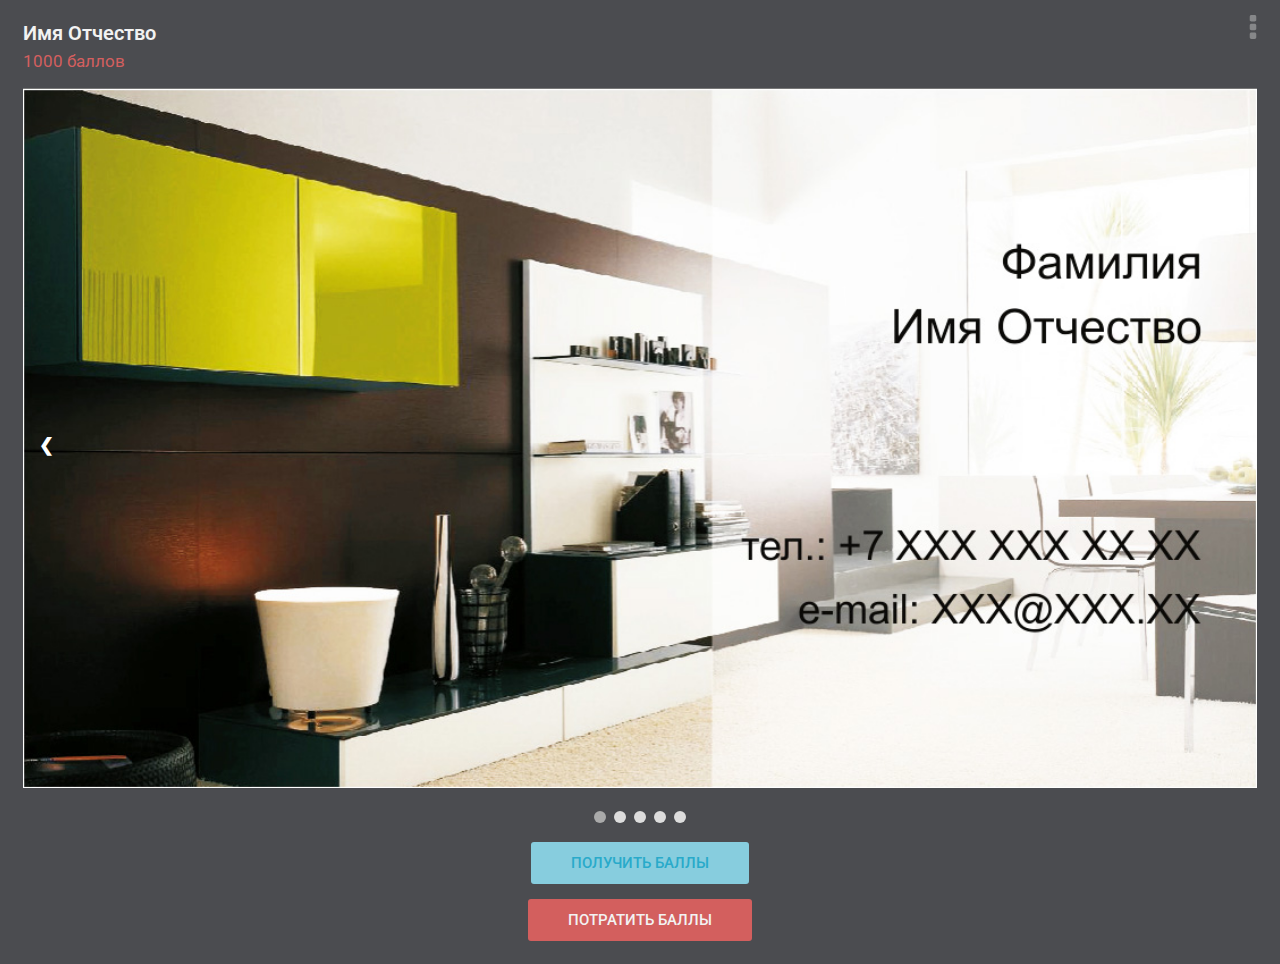
==== index.html @ 9e69572c "Update index.html" ====
<!DOCTYPE HTML>
<html>
<head>
	<link rel="stylesheet" href="style.css" type="text/css"/>
	<link href="https://fonts.googleapis.com/css?family=Roboto:300,400,500,700" rel="stylesheet">
	<meta http-equiv="Content-Type" content="text/html; charset=utf-8">
	<meta name="viewport" content="width=device-width, initial-scale=1.0">
	<title>Главная</title>
</head>
<body>
	<div class="hd">
		<div class="hd-submenu"><img src="images/submenu.svg"></div>
		<div class="hd-cont">
			<div class="hd-fio">Имя Отчество</div>
			<div class="hd-bals">1000 баллов</div>
		</div>
	</div>
	<div class="content">
		<div class="slider">
			<div class="item">
				<img src="images/slide-1.jpg" alt="">
				<div class="slideText"></div>
			</div>
			<div class="item">
				<img src="images/slide-2.jpg" alt="">
				<div class="slideText"></div>
			</div>
			<div class="item">
				<img src="images/slide-3.jpg" alt="">
				<div class="slideText"></div>
			</div>
			<div class="item">
				<img src="images/slide-4.jpg" alt="">
				<div class="slideText"></div>
			</div>
			<div class="item">
				<img src="images/slide-5.jpg" alt="">
				<div class="slideText"></div>
			</div>
			<a class="prev" onclick="minusSlide()">&#10094;</a>
			<a class="next" onclick="plusSlide()">&#10095;</a>
		</div>
		<div class="slider-dots">
			<span class="slider-dots_item" onclick="currentSlide(1)"></span> 
			<span class="slider-dots_item" onclick="currentSlide(2)"></span> 
			<span class="slider-dots_item" onclick="currentSlide(3)"></span> 
			<span class="slider-dots_item" onclick="currentSlide(4)"></span>
			<span class="slider-dots_item" onclick="currentSlide(5)"></span>
		</div>
		<div class="balls">
			<div class="sub"><input class="btn btn-save" type="submit" value="Получить баллы"></div>
			<div class="sub"><input class="btn btn-sub" type="submit" value="Потратить баллы"></div>
		</div>
	</div>
	<script src="js/slider.js"></script>
</body>
</html>
---- style.css ----
* {
    box-sizing: border-box;
}
body {
    background: #4b4c50;
    padding: 15px;
    color: #f2f2f2;
    font-size: 17px;
    font-weight: 400;
    font-family: 'Roboto', sans-serif;
}
a {
    color: #f2f2f2;
    text-decoration: none;
}
.hd {
    border-bottom: 1px solid #777;
}
.hd-submenu {
    position: absolute;
    right: 15px;
    top: 15px;
}
.hd-submenu img {
    width: 24px;
    z-index: 1;
}
.hd-img img {
    width: 100px;
    float: left;
    border-radius: 50px;
    padding-right: 15px;
}
.hd-cont {
    padding-bottom: 12px;
}
.hd-status,
.hd-adm {
    color: #d35f5f;
    text-transform: uppercase;
    font-weight: 500;
    margin-bottom: 5px;
}
.hd-fio, 
.hd-org,
.hd-title {
    font-size: 20px;
    line-height: 1;
    font-weight: 600;
    margin-bottom: 8px;
}
.hd-id,
.hd-vd {
    color: #87cdde;
    text-transform: uppercase;
    margin-bottom: 5px;
}
.hd-bals {
    color: #d35f5f;
    margin-bottom: 5px;
}
.lst-menu {
    font-weight: 500;
}
.lst-menu div {
    border-bottom: 1px solid #777;
    padding: 15px 0 15px 35px;
    font-size: 18px;
}
.lst-menu .ld {
    background: url(images/user.svg) no-repeat 0;
    background-size: 24px;
}
.lst-menu .hb {
    background: url(images/history.svg) no-repeat 0;
    background-size: 24px;
}
.lst-menu .hv {
    background: url(images/visits.svg) no-repeat 0;
    background-size: 24px;
}
.lst-menu .ofu {
    background: url(images/note.svg) no-repeat 0;
    background-size: 24px;
}
.lst-menu .inf {
    background: url(images/addfr.svg) no-repeat 0;
    background-size: 24px;
}
.lst-menu .ino {
    background: url(images/addorg.svg) no-repeat 0;
    background-size: 24px;
}
.lst-menu .gb {
    background: url(images/gift.svg) no-repeat 0;
    background-size: 24px;
}
.lst-menu .pr {
    background: url(images/info.svg) no-repeat 0;
    background-size: 24px;
}
.lst-menu .ofz {
    background: url(images/shopping-cart.svg) no-repeat 0;
    background-size: 24px;
}
.lst-menu .oplb {
    background: url(images/gift-card.svg) no-repeat 0;
    background-size: 24px;
}
.lst-menu .oform {
    background: url(images/shield.svg) no-repeat 0;
    background-size: 24px;
}
.lst-menu .podt {
    background: url(images/checked.svg) no-repeat 0;
    background-size: 24px;
}
input {
    border: 1px solid #777;
    padding: 10px 12px 10px 40px;
    font-size: 18px;
    width: 100%;
    margin: -1px 0px 15px;
    border-radius: 3px;
    color: #f2f2f2;
}
input.idcl,
input.fname,
input.lname,
input.mname  {
    background: url(images/user.svg) no-repeat 5px;
    background-size: 24px;
}
input.phone {
    background: url(images/phone.svg) no-repeat 5px;
    background-size: 24px;
}
input.email {
    background: url(images/email.svg) no-repeat 5px;
    background-size: 24px;
}
input.city {
    background: url(images/map.svg) no-repeat 5px;
    background-size: 24px;
}
input.distr {
    background: url(images/build.svg) no-repeat 5px;
    background-size: 24px;
}
input.calendar {
    background: url(images/calendar.svg) no-repeat 5px;
    background-size: 24px;
    color: #757575;
    font-family: inherit;
}
input.summ {
    background: url(images/wallet.svg) no-repeat 5px;
    background-size: 24px;
}
input.oplb {
    height: 20px;
    width: 20px;
    margin: 0px 5px 19px 2px;
}
span.oplb {
    position: absolute;
    margin-left: 10px;
    margin-top: 1px;
}
span.dig {
    color: #d35f5f;
}
input.sms {
    background: url(images/sms.svg) no-repeat 5px;
    background-size: 24px;
}
div.insms {
    margin-bottom: 30px;
}
.insms a{
    font-size: 14px;
    font-weight: 400;
    color: #87cdde;
    border-bottom: 1px dotted; 
}
div.sub {
    text-align: center;
    margin-top: 15px;
}
input.btn {
    padding: 12px 40px;
    font-size: 15px;
    font-weight: 500;
    text-transform: uppercase;
    font-family: inherit;
    border: none;
    border-radius: 3px;
    cursor: pointer;
    width: auto;
    margin: 0;
}
.btn-sub {
    background: #d35f5e;
    color: #f2f2f2;
}
.btn-save {
    background: #87cdde;
    color: #29aaca;
}
input.btn:hover {
    opacity: 0.9;
}

/*Слайдер*/
.slider{
    max-width: 100%;
    position: relative;
    margin: auto;
    height: auto;
    margin-bottom: 15px;
}
.slider .item img {
    object-fit: cover;
    width: 100%;
    height: auto;
    border: none !important;
    box-shadow: none !important;
}
.slider .prev, .slider .next {
    cursor: pointer;
    position: absolute;
    top: 0;
    top: 50%;
    width: auto;
    margin-top: -22px;
    padding: 16px;
    color: white;
    font-weight: bold;
    font-size: 18px;
    transition: 0.6s ease;
    border-radius: 0 3px 3px 0;
}
.slider .next {
    right: 0;
    border-radius: 3px 0 0 3px;
}
.slider .prev:hover,
.slider .next:hover {
    background-color: rgba(0, 0, 0, 0.8);
}
.slideText {
    position: absolute;
    color: #fff;
    font-size: 35px;
    left: 50%;
    top: 50%;
    transform: translate(-50%, -50%);
    text-shadow: 1px 1px 1px #000, 0 0 1em #000;
}
.slider-dots {
    text-align: center;
}
.slider-dots_item{
    cursor: pointer;
    height: 12px;
    width: 12px;
    margin: 0 2px;
    background-color: #ddd;
    border-radius: 50%;
    display: inline-block;
    transition: background-color 0.6s ease;
}
.active,
.slider-dots_item:hover {
    background-color: #aaa;
}
.slider .item {
    -webkit-animation-name: fade;
    -webkit-animation-duration: 1.5s;
    animation-name: fade;
    animation-duration: 1.5s;
}
@-webkit-keyframes fade {
    from {
        opacity: .4
    }
    to {
        opacity: 1
    }
}
@keyframes fade {
    from {
        opacity: .4
    }
    to {
        opacity: 1
    }
}
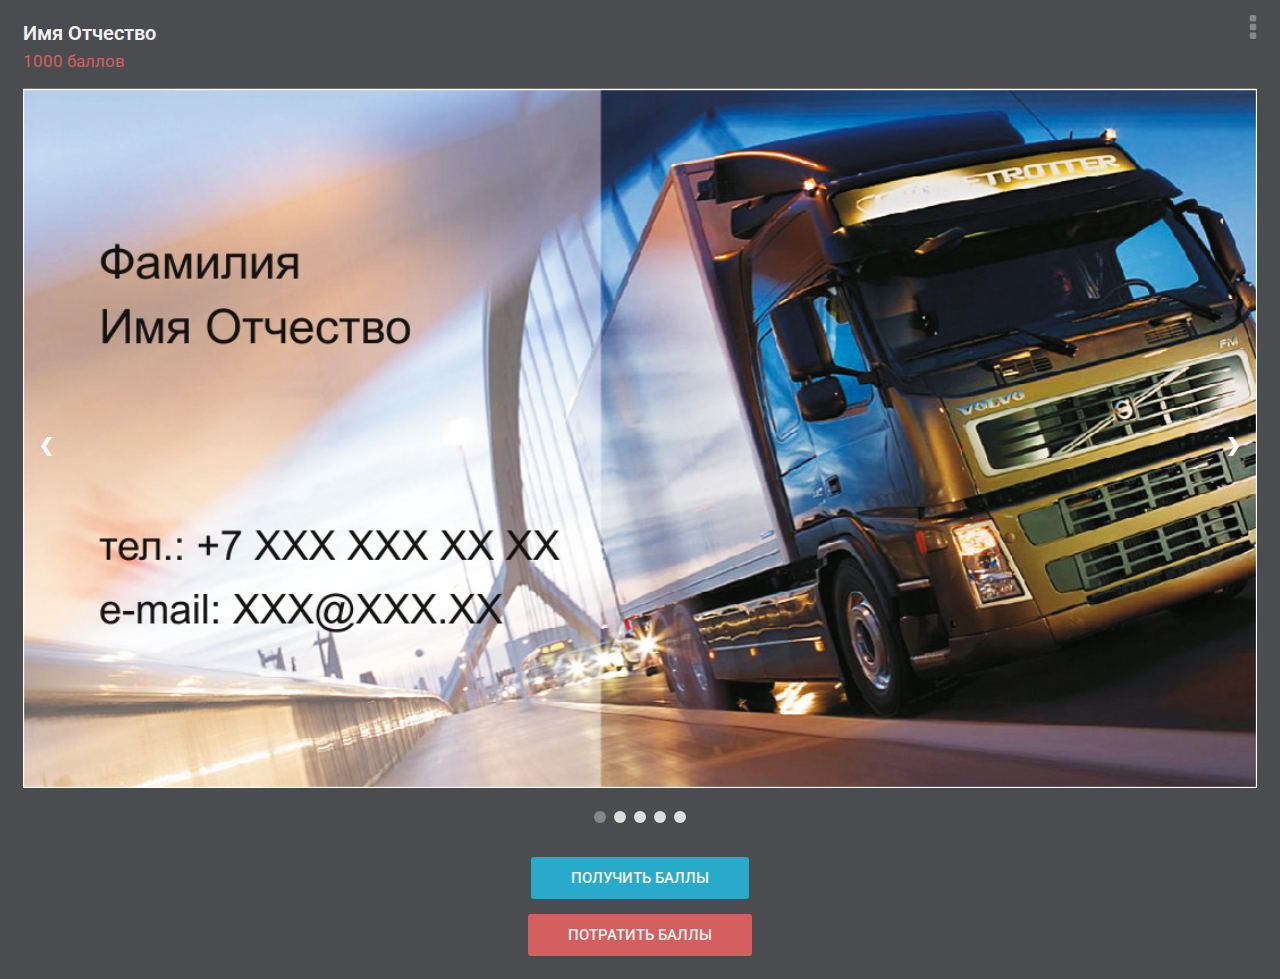
==== commit b0b7c6d7: "up" ====
--- a/index.html
+++ b/index.html
@@ -47,7 +47,7 @@
 			<span class="slider-dots_item" onclick="currentSlide(4)"></span>
 			<span class="slider-dots_item" onclick="currentSlide(5)"></span>
 		</div>
-		<div class="balls">
+		<div class="btn-balls">
 			<div class="sub"><input class="btn btn-save" type="submit" value="Получить баллы"></div>
 			<div class="sub"><input class="btn btn-sub" type="submit" value="Потратить баллы"></div>
 		</div>
--- a/style.css
+++ b/style.css
@@ -199,13 +199,16 @@
     width: auto;
     margin: 0;
 }
+.btn-balls {
+    margin-top: 30px;
+}
 .btn-sub {
     background: #d35f5e;
     color: #f2f2f2;
 }
 .btn-save {
-    background: #87cdde;
-    color: #29aaca;
+    background: #29aaca;
+    color: #f2f2f2;
 }
 input.btn:hover {
     opacity: 0.9;
@@ -272,7 +275,7 @@
 }
 .active,
 .slider-dots_item:hover {
-    background-color: #aaa;
+    background-color: #868789;
 }
 .slider .item {
     -webkit-animation-name: fade;
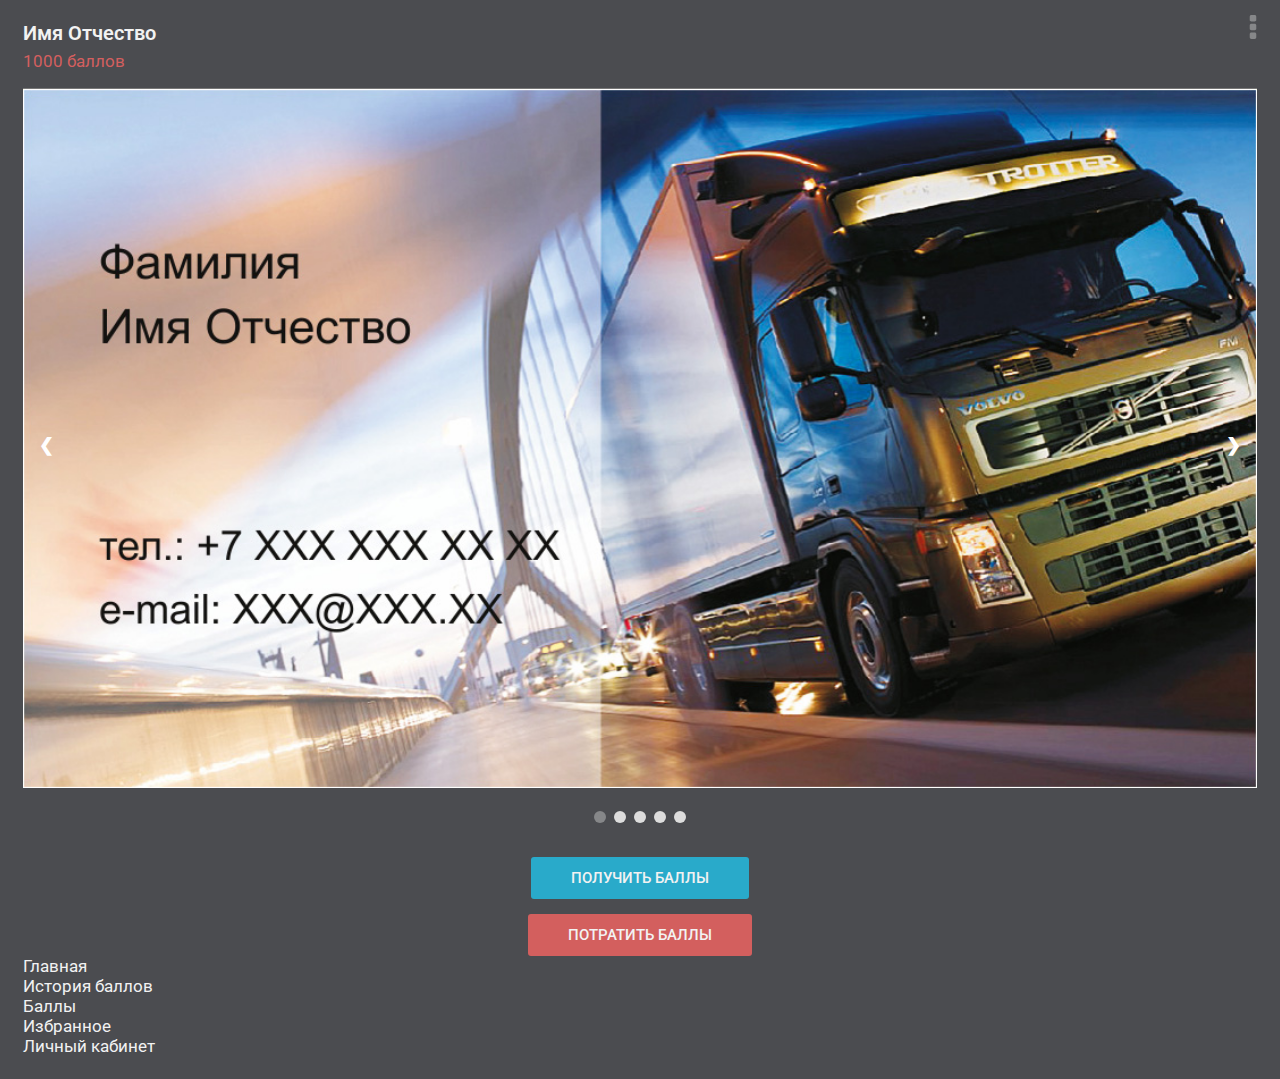
==== commit 0027f502: "up" ====
--- a/index.html
+++ b/index.html
@@ -51,6 +51,13 @@
 			<div class="sub"><input class="btn btn-save" type="submit" value="Получить баллы"></div>
 			<div class="sub"><input class="btn btn-sub" type="submit" value="Потратить баллы"></div>
 		</div>
+		<div class="bottom-menu">
+			<div class="home"><a href="#">Главная</a></div>
+			<div class="vis"><a href="#">История баллов</a></div>
+			<div class="balls"><a href="#">Баллы</a></div>
+			<div class="fav"><a href="#">Избранное</a></div>
+			<div class="lk"><a href="#">Личный кабинет</a></div>
+		</div>
 	</div>
 	<script src="js/slider.js"></script>
 </body>
--- a/style.css
+++ b/style.css
@@ -114,6 +114,12 @@
 .lst-menu .podt {
     background: url(images/checked.svg) no-repeat 0;
     background-size: 24px;
+}
+.bottom-menu {
+
+}
+.bottom-menu .home {
+    
 }
 input {
     border: 1px solid #777;
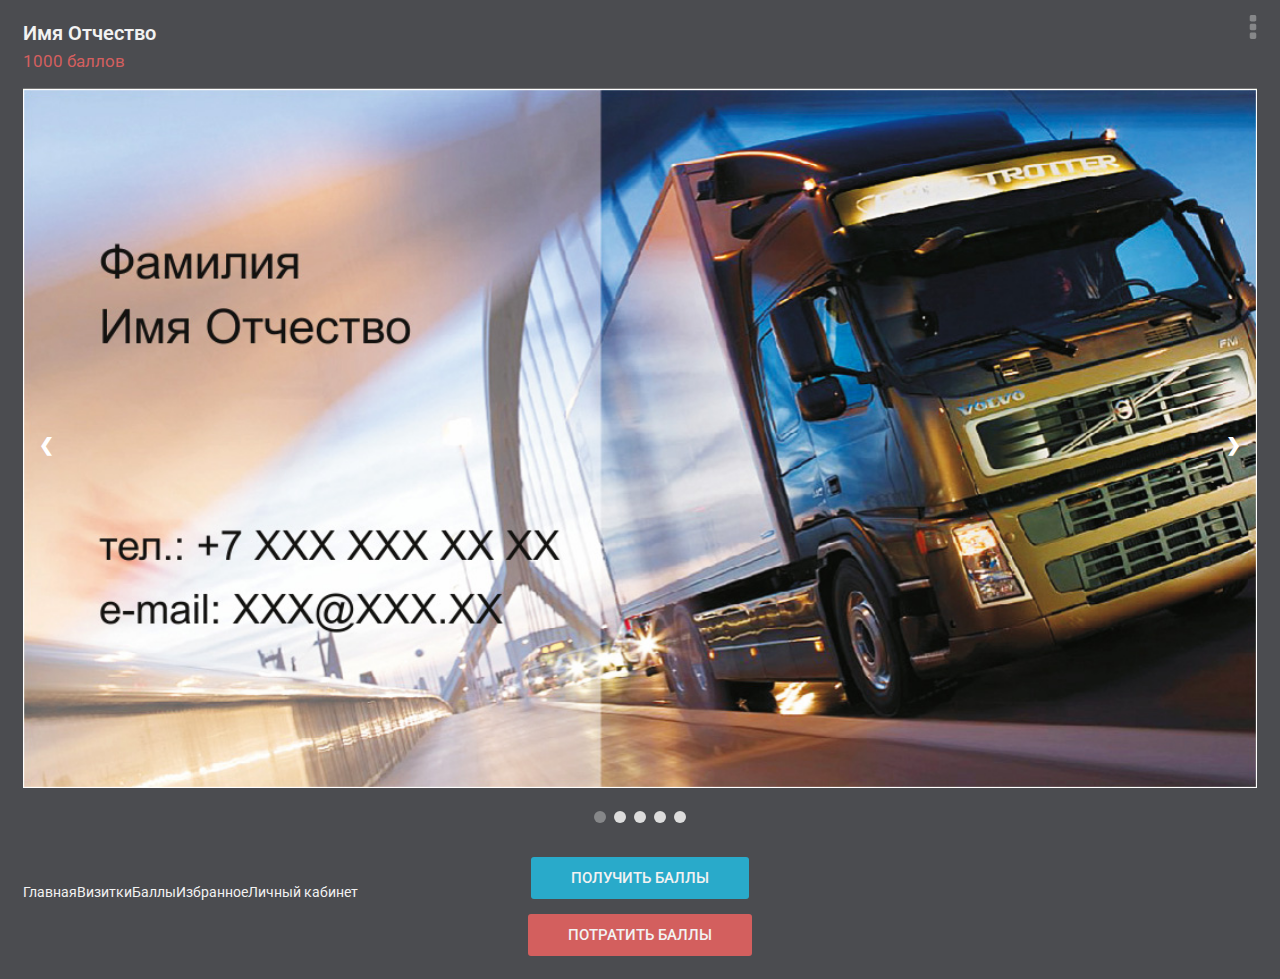
==== commit 6d125ae1: "up" ====
--- a/index.html
+++ b/index.html
@@ -53,7 +53,7 @@
 		</div>
 		<div class="bottom-menu">
 			<div class="home"><a href="#">Главная</a></div>
-			<div class="vis"><a href="#">История баллов</a></div>
+			<div class="vis"><a href="#">Визитки</a></div>
 			<div class="balls"><a href="#">Баллы</a></div>
 			<div class="fav"><a href="#">Избранное</a></div>
 			<div class="lk"><a href="#">Личный кабинет</a></div>
--- a/style.css
+++ b/style.css
@@ -116,10 +116,16 @@
     background-size: 24px;
 }
 .bottom-menu {
+    position: absolute;
+    bottom: 0px;
+    display: inline-flex;
+    font-size: 14px;
+}
+.bottom-menu div {
 
 }
 .bottom-menu .home {
-    
+
 }
 input {
     border: 1px solid #777;
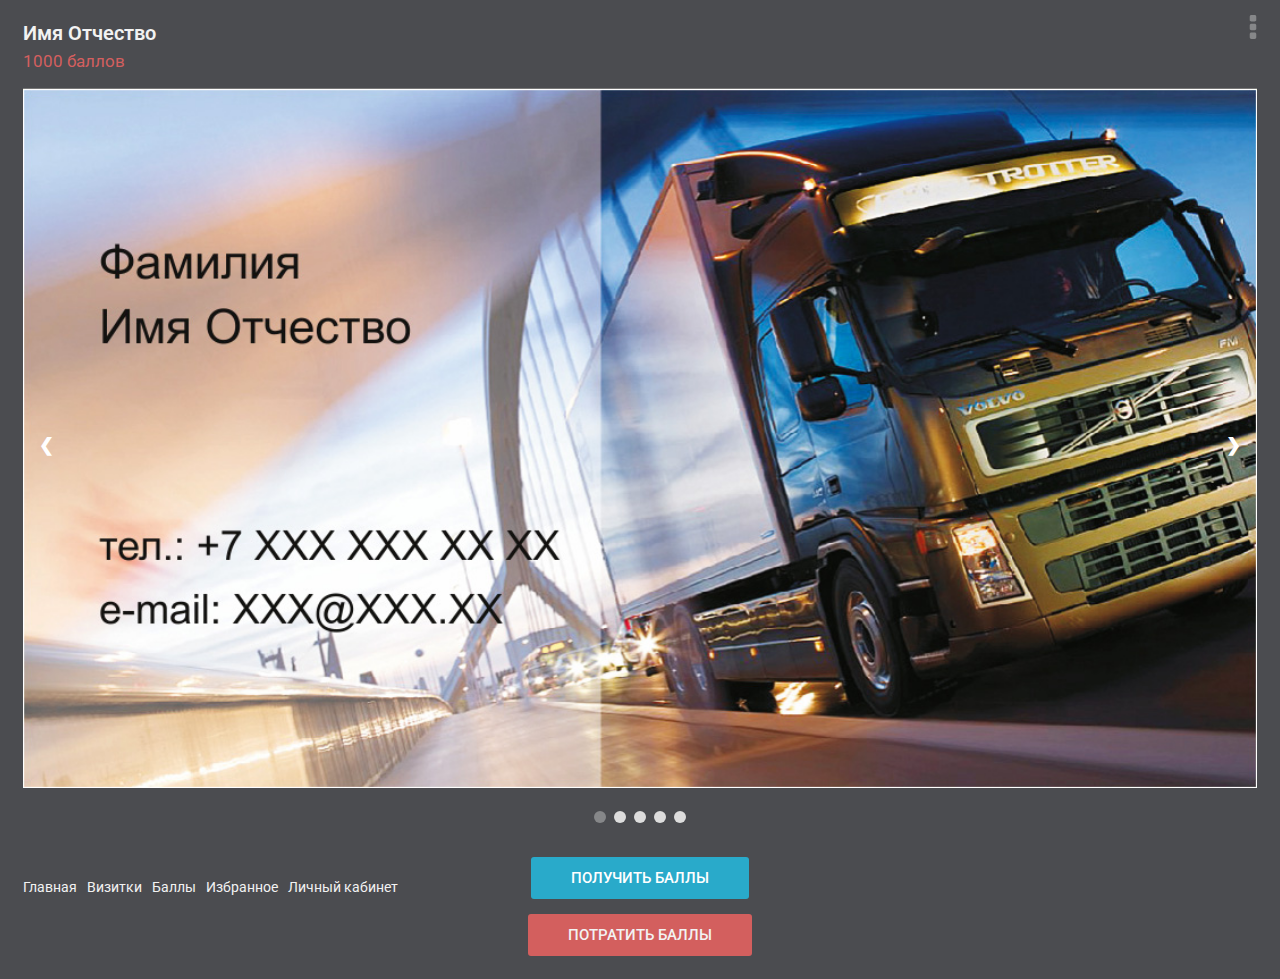
==== commit 8369a0cf: "up" ====
--- a/index.html
+++ b/index.html
@@ -51,12 +51,14 @@
 			<div class="sub"><input class="btn btn-save" type="submit" value="Получить баллы"></div>
 			<div class="sub"><input class="btn btn-sub" type="submit" value="Потратить баллы"></div>
 		</div>
-		<div class="bottom-menu">
-			<div class="home"><a href="#">Главная</a></div>
-			<div class="vis"><a href="#">Визитки</a></div>
-			<div class="balls"><a href="#">Баллы</a></div>
-			<div class="fav"><a href="#">Избранное</a></div>
-			<div class="lk"><a href="#">Личный кабинет</a></div>
+		<div>
+			<div class="bottom-menu">
+				<div class="home"><a href="#">Главная</a></div>
+				<div class="vis"><a href="#">Визитки</a></div>
+				<div class="balls"><a href="#">Баллы</a></div>
+				<div class="fav"><a href="#">Избранное</a></div>
+				<div class="lk"><a href="#">Личный кабинет</a></div>
+			</div>
 		</div>
 	</div>
 	<script src="js/slider.js"></script>
--- a/style.css
+++ b/style.css
@@ -122,11 +122,18 @@
     font-size: 14px;
 }
 .bottom-menu div {
-
+    padding: 5px;
+}
+.bottom-menu div:first-child {
+    padding-left: 0;
+}
+.bottom-menu div:last-child {
+    padding-right: 0;
 }
 .bottom-menu .home {
 
 }
+
 input {
     border: 1px solid #777;
     padding: 10px 12px 10px 40px;
@@ -220,7 +227,7 @@
 }
 .btn-save {
     background: #29aaca;
-    color: #f2f2f2;
+    color: #ffffff;
 }
 input.btn:hover {
     opacity: 0.9;
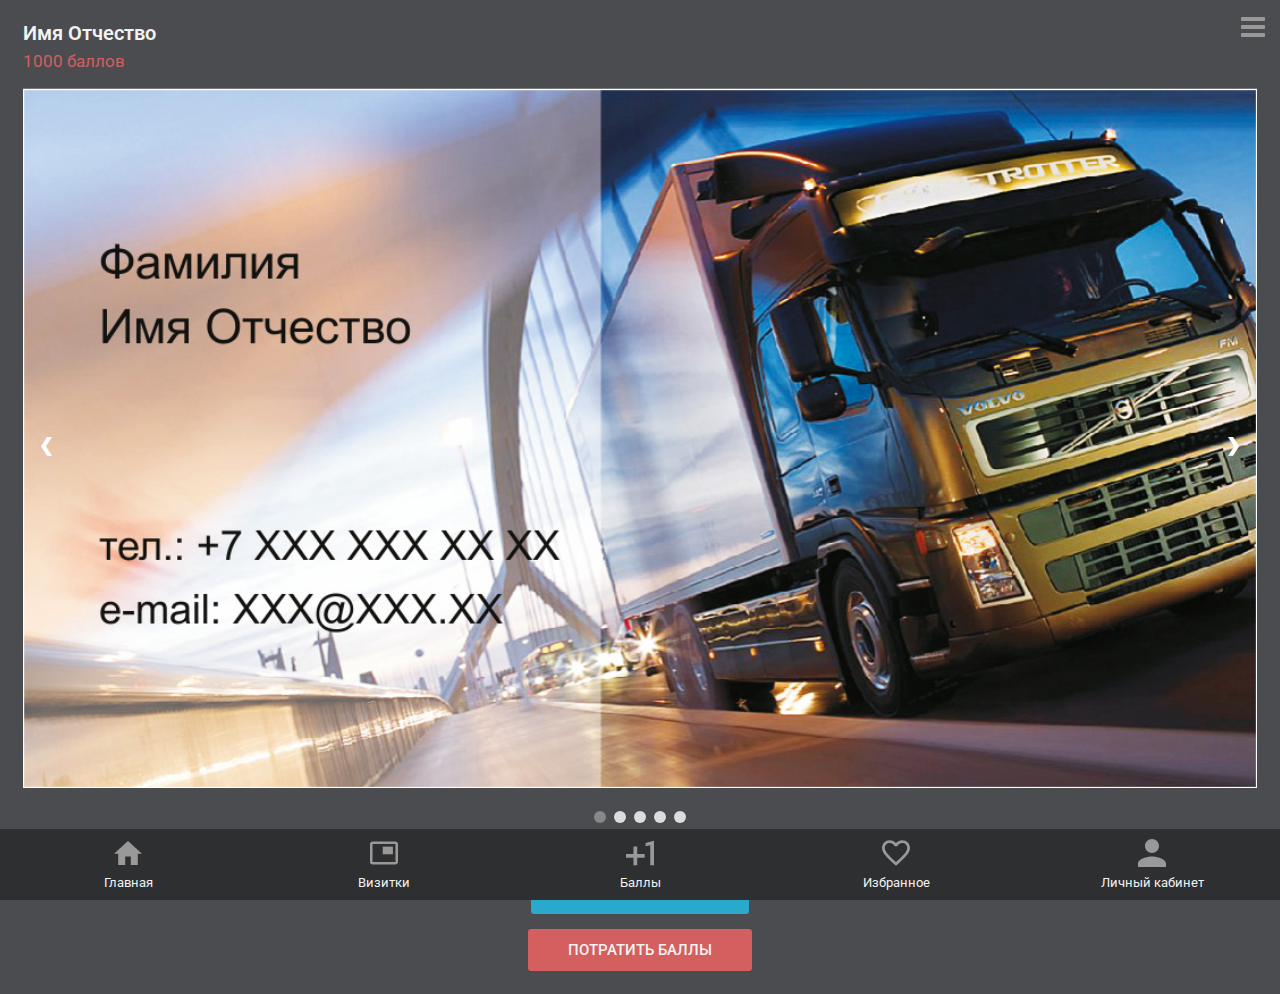
==== commit 4494fd7f: "Update index.html" ====
--- a/index.html
+++ b/index.html
@@ -9,7 +9,7 @@
 </head>
 <body>
 	<div class="hd">
-		<div class="hd-submenu"><img src="images/submenu.svg"></div>
+		<div class="hd-submenu"><img src="images/menu.svg"></div>
 		<div class="hd-cont">
 			<div class="hd-fio">Имя Отчество</div>
 			<div class="hd-bals">1000 баллов</div>
@@ -51,14 +51,12 @@
 			<div class="sub"><input class="btn btn-save" type="submit" value="Получить баллы"></div>
 			<div class="sub"><input class="btn btn-sub" type="submit" value="Потратить баллы"></div>
 		</div>
-		<div>
-			<div class="bottom-menu">
-				<div class="home"><a href="#">Главная</a></div>
-				<div class="vis"><a href="#">Визитки</a></div>
-				<div class="balls"><a href="#">Баллы</a></div>
-				<div class="fav"><a href="#">Избранное</a></div>
-				<div class="lk"><a href="#">Личный кабинет</a></div>
-			</div>
+		<div class="bottom-menu">
+			<div class="home"><a href="#">Главная</a></div>
+			<div class="vis"><a href="#">Визитки</a></div>
+			<div class="balls"><a href="#">Баллы</a></div>
+			<div class="fav"><a href="#">Избранное</a></div>
+			<div class="lk"><a href="#">Личный кабинет</a></div>
 		</div>
 	</div>
 	<script src="js/slider.js"></script>
--- a/style.css
+++ b/style.css
@@ -59,6 +59,12 @@
     color: #d35f5f;
     margin-bottom: 5px;
 }
+.hd-txt {
+    color: #87cdde;
+    padding-right: 20px;
+    font-size: 20px;
+    font-weight: 700;
+}
 .lst-menu {
     font-weight: 500;
 }
@@ -119,19 +125,77 @@
     position: absolute;
     bottom: 0px;
     display: inline-flex;
-    font-size: 14px;
+    font-size: 13px;
+    margin: auto;
+    width: 100%;
+    left: 0;
+    right: 0;
+    background: #2e2f31;
 }
 .bottom-menu div {
-    padding: 5px;
-}
-.bottom-menu div:first-child {
+    padding: 46px 5px 10px;
+    width: 24%;
+    text-align: center;
+}
+.bottom-menu a {
+    padding-top: 36px;
+}
+/*.bottom-menu div:first-child {
     padding-left: 0;
 }
 .bottom-menu div:last-child {
     padding-right: 0;
-}
+}*/
 .bottom-menu .home {
+    background: url(images/home.svg) no-repeat center 10px;
+    background-size: 28px;
+}
+.bottom-menu .vis {
+    background: url(images/visit.svg) no-repeat center 10px;
+    background-size: 28px;
+}
+.bottom-menu .balls {
+    background: url(images/plus-one.svg) no-repeat center 10px;
+    background-size: 28px;
+}
+.bottom-menu .fav {
+    background: url(images/heart.svg) no-repeat center 10px;
+    background-size: 28px;
+}
+.bottom-menu .lk {
+    background: url(images/user.svg) no-repeat center 10px;
+    background-size: 28px;
+}
 
+.qr-code,
+.my-balls {
+    background: #fff;
+    border-radius: 3px;
+    width: 274px;
+    height: 274px;
+    margin: 45px auto;
+    padding-top: 9px;
+    text-align: center;
+
+}
+.my-balls {
+    padding-top: 5px;
+}
+.my-balls p {
+    font-size: 32px;
+    font-weight: 700;
+}
+.my-balls p.id {
+    color: #29aaca;
+}
+.my-balls p.balls {
+    color: #d35f5e;
+}
+.my-balls p.balls-txt {
+    color: #d35f5e;
+    font-size: 20px;
+    font-weight: 400;
+    margin-top: -35px;
 }
 
 input {
@@ -219,7 +283,7 @@
     margin: 0;
 }
 .btn-balls {
-    margin-top: 30px;
+    margin-top: 45px;
 }
 .btn-sub {
     background: #d35f5e;
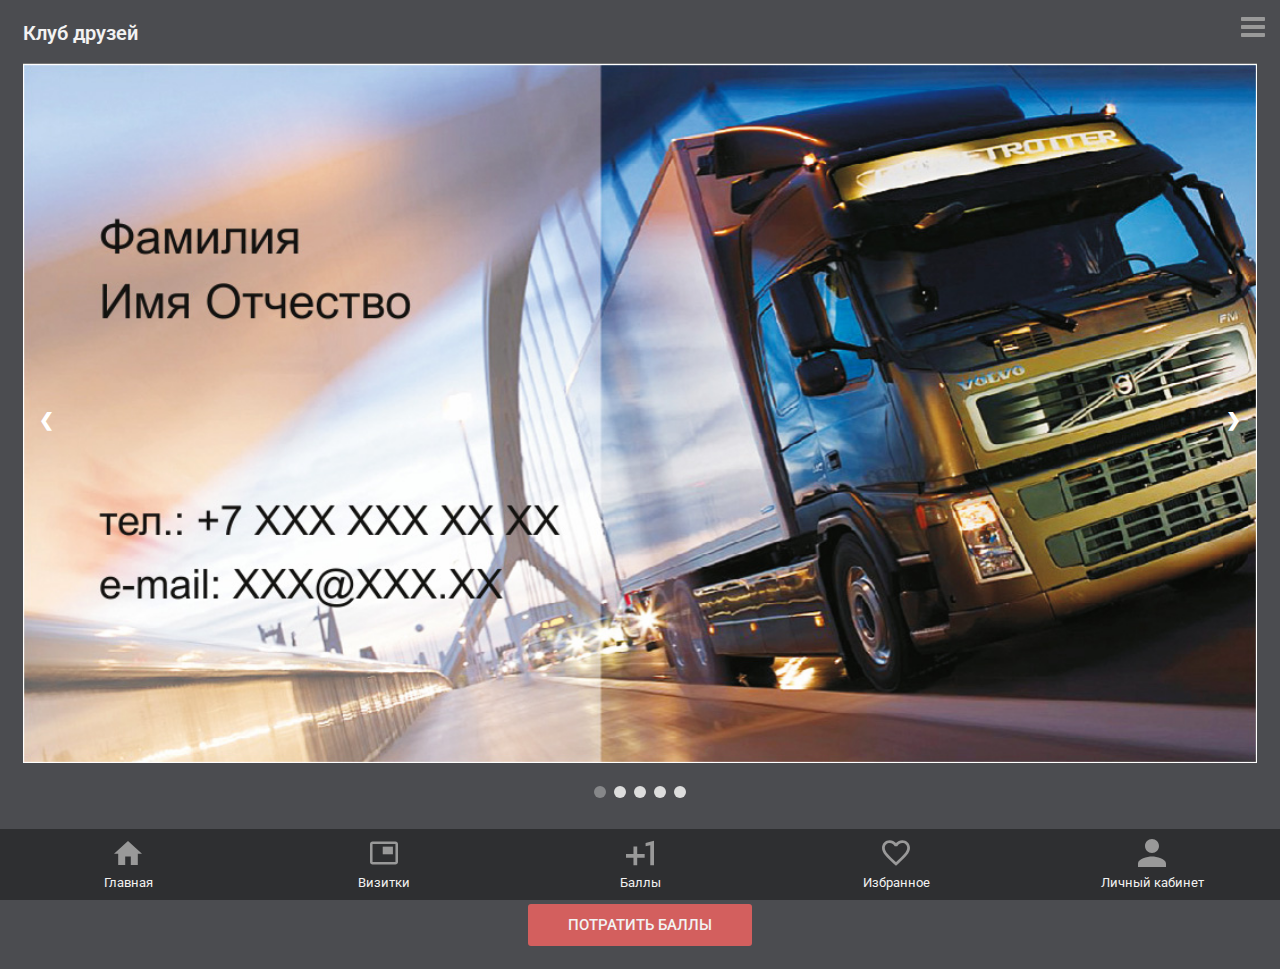
==== commit 265f123a: "Update index.html" ====
--- a/index.html
+++ b/index.html
@@ -11,8 +11,7 @@
 	<div class="hd">
 		<div class="hd-submenu"><img src="images/menu.svg"></div>
 		<div class="hd-cont">
-			<div class="hd-fio">Имя Отчество</div>
-			<div class="hd-bals">1000 баллов</div>
+			<div class="hd-title">Клуб друзей</div>
 		</div>
 	</div>
 	<div class="content">
